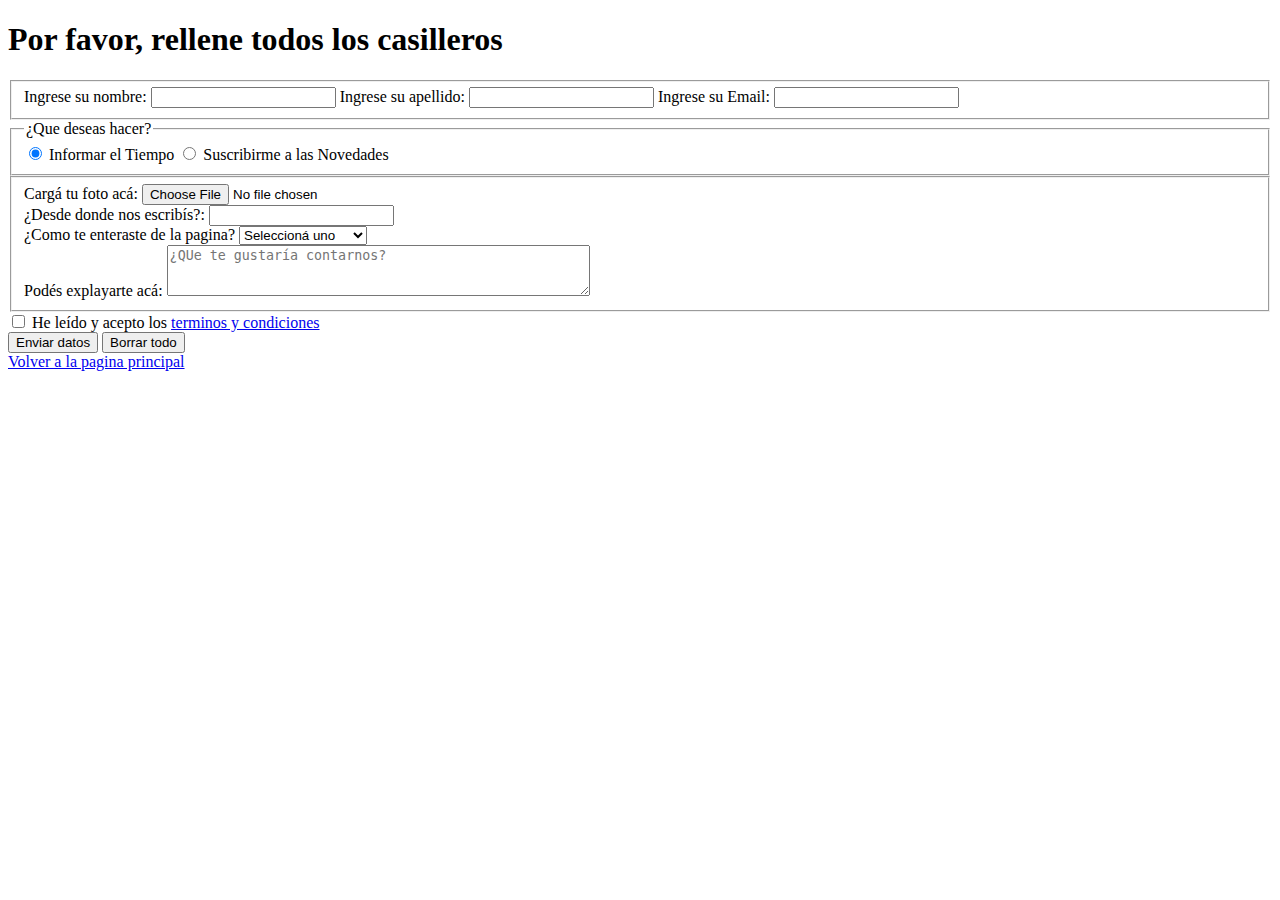
==== TP1/contacto.html @ 5fe73dc9 "Formulario + term y condiciones" ====
<!DOCTYPE html>
<html lang="en">
<head>
    <meta charset="UTF-8">
    <meta name="viewport" content="width=device-width, initial-scale=1.0">
    <!--<link rel="stylesheet" href="styles.css" />-->
    <title>Contactate con nosotros!</title>
</head>
<body>
    <h1>Por favor, rellene todos los casilleros</h1>
    <form method="post" action=""> <!--Ojo con esta linea-->
      <fieldset>
        <label for="primer-nombre">Ingrese su nombre: <input id="primer-nombre" name="primer-nombre" type="text" required /></label>
        <label for="apellido">Ingrese su apellido: <input id="apellido" name="apellido" type="text" required /></label>
        <label for="email">Ingrese su Email: <input id="email" name="email" type="email" required /></label>
        <!--<label for="contraseña">Introduzca su contraseña: <input id="contraseña" name="contraseña" type="password" pattern="[a-z0-5]{8,}" required /></label> -->
      </fieldset>
      <fieldset>
        <legend>¿Que deseas hacer?</legend>
        <label for="informar-tiempo"><input id="informar-tiempo" type="radio" name="accion-deseada" class="inline" checked /> Informar el Tiempo</label>
        <label for="suscripcion-novedades"><input id="suscripcion-novedades" type="radio" name="accion-deseada" class="inline" /> Suscribirme a las Novedades</label>
      </fieldset>
      <fieldset>
        <label for="foto-adjunta">Cargá tu foto acá: <input id="foto-adjunta" type="file" name="foto" /></label><br>
        <label for="ubicacion">¿Desde donde nos escribís?: <input id="ubicacion" type="text" name="ubicacion" /></label><br>
        <label for="conocimiento">¿Como te enteraste de la pagina?
          <select id="conocimiento" name="conocimiento">
            <option value="" selected>Seleccioná uno</option>
            <option value="1">Noticiero</option>
            <option value="2">Canal de Youtube</option>
            <option value="3">Redes Sociales</option>
            <option value="4">Email</option>
            <option value="5">Otros</option>
          </select>
        </label><br>
        <label for="area-de-texto">Podés explayarte acá:
          <textarea id="area-de-texto" name="area-de-texto" rows="3" cols="50" placeholder="¿QUe te gustaría contarnos?"></textarea>
        </label>
      </fieldset>
      <label for="terms-and-conditions">
        <input class="inline" id="terminos-y-condiciones" type="checkbox" required name="terminos-y-condiciones" /> He leído y acepto los <a href="terminos_y_condiciones.html">terminos y condiciones</a><br>
      </label>
      <input type="submit" value="Enviar datos" />
      <input type="reset" value="Borrar todo">
    </form>

    <a href="index.html">Volver a la pagina principal</a>
  </body>
</html>
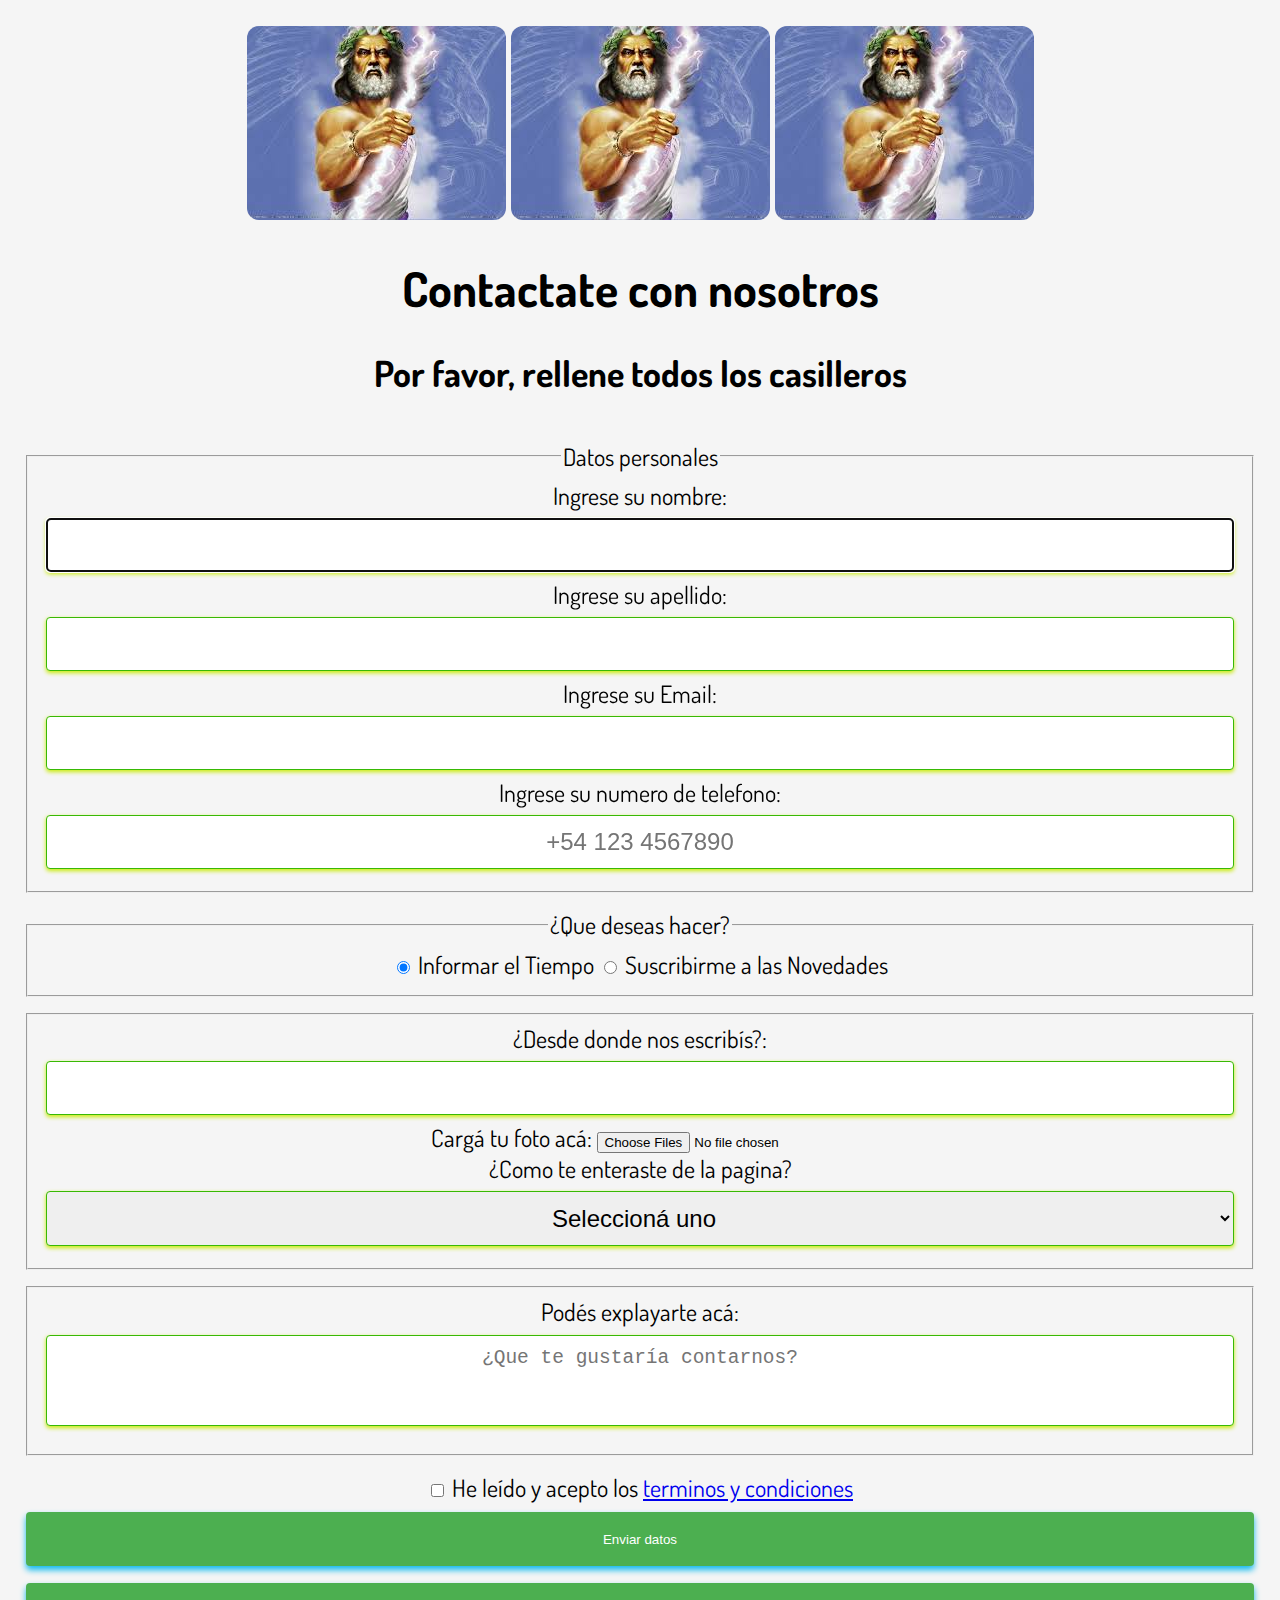
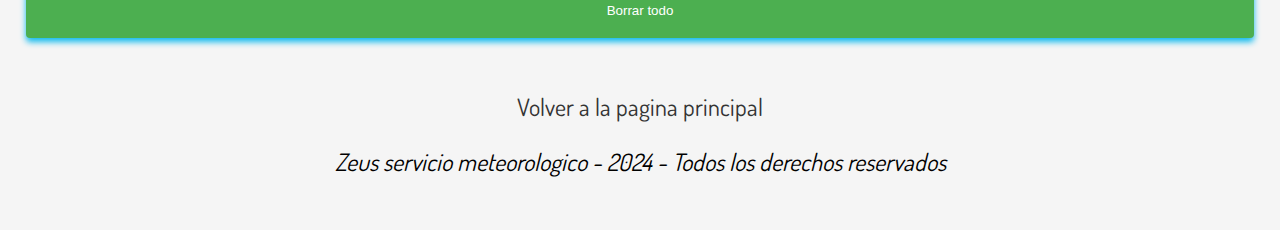
==== commit 299812b8: "Mejoramos form y terminos. Agregamos CSS a ambos" ====
--- a/TP1/contacto.html
+++ b/TP1/contacto.html
@@ -1,49 +1,94 @@
 <!DOCTYPE html>
 <html lang="en">
+
 <head>
     <meta charset="UTF-8">
     <meta name="viewport" content="width=device-width, initial-scale=1.0">
-    <!--<link rel="stylesheet" href="styles.css" />-->
+    <link rel="preconnect" href="https://fonts.googleapis.com">
+    <link rel="preconnect" href="https://fonts.gstatic.com" crossorigin>
+    <link href="https://fonts.googleapis.com/css2?family=Bebas+Neue&family=Dosis:wght@200..800&display=swap"
+        rel="stylesheet">
+    <link rel="stylesheet" href="css/contacto.css" />
     <title>Contactate con nosotros!</title>
+    <link rel="icon" type="image/x-icon" href="img/favicon.ico"> <!--- añadimos el favicon --->
 </head>
+
 <body>
-    <h1>Por favor, rellene todos los casilleros</h1>
-    <form method="post" action=""> <!--Ojo con esta linea-->
-      <fieldset>
-        <label for="primer-nombre">Ingrese su nombre: <input id="primer-nombre" name="primer-nombre" type="text" required /></label>
-        <label for="apellido">Ingrese su apellido: <input id="apellido" name="apellido" type="text" required /></label>
-        <label for="email">Ingrese su Email: <input id="email" name="email" type="email" required /></label>
-        <!--<label for="contraseña">Introduzca su contraseña: <input id="contraseña" name="contraseña" type="password" pattern="[a-z0-5]{8,}" required /></label> -->
-      </fieldset>
-      <fieldset>
-        <legend>¿Que deseas hacer?</legend>
-        <label for="informar-tiempo"><input id="informar-tiempo" type="radio" name="accion-deseada" class="inline" checked /> Informar el Tiempo</label>
-        <label for="suscripcion-novedades"><input id="suscripcion-novedades" type="radio" name="accion-deseada" class="inline" /> Suscribirme a las Novedades</label>
-      </fieldset>
-      <fieldset>
-        <label for="foto-adjunta">Cargá tu foto acá: <input id="foto-adjunta" type="file" name="foto" /></label><br>
-        <label for="ubicacion">¿Desde donde nos escribís?: <input id="ubicacion" type="text" name="ubicacion" /></label><br>
-        <label for="conocimiento">¿Como te enteraste de la pagina?
-          <select id="conocimiento" name="conocimiento">
-            <option value="" selected>Seleccioná uno</option>
-            <option value="1">Noticiero</option>
-            <option value="2">Canal de Youtube</option>
-            <option value="3">Redes Sociales</option>
-            <option value="4">Email</option>
-            <option value="5">Otros</option>
-          </select>
-        </label><br>
-        <label for="area-de-texto">Podés explayarte acá:
-          <textarea id="area-de-texto" name="area-de-texto" rows="3" cols="50" placeholder="¿QUe te gustaría contarnos?"></textarea>
+
+    <!--method: es preferible post a get por la informacion personal que se manda en el formulario // target: el predeterminado es self, pero para una mejor experiencia, mejor es blank-->
+    <HEADER>
+        <img src="img/zeus_para_tp.jpeg" alt="Un Zeus mitologico" class="imagen_zeus">
+        <img src="img/zeus_para_tp.jpeg" alt="Un Zeus mitologico" class="imagen_zeus">
+        <img src="img/zeus_para_tp.jpeg" alt="Un Zeus mitologico" class="imagen_zeus">
+        <h1 class="encabezadoh1">Contactate con nosotros</h1>
+        <h2 class="encabezadoh2">Por favor, rellene todos los casilleros</h2>
+    </HEADER>
+
+    <div>
+
+        <form name="formulario_de_contacto" action="" method="post" target="_blank" autocomplete="on"></form>
+
+        <fieldset class="datos_personales">
+            <legend>Datos personales</legend>
+            <label for="primer_nombre">Ingrese su nombre: <br>
+                <input id="primer_nombre" name="primer_nombre" type="text" autofocus /></label>
+            <label for="apellido">Ingrese su apellido: <br>
+                <input id="apellido" name="apellido" type="text" /></label>
+            <label for="email">Ingrese su Email: <br>
+                <input id="email" name="email" type="email" /></label>
+            <label for="numero_telefono">Ingrese su numero de telefono: <br>
+                <input id="numero_telefono" name="numero_telefono" type="tel" pattern="[0-9]{2}-[0-9]{3}-[0-9]{7}"
+                    maxlength="13" placeholder="+54 123 4567890" /></label>
+        </fieldset>
+
+        <fieldset class="que_desea">
+            <legend>¿Que deseas hacer?</legend>
+            <label for="informar_tiempo"><input id="informar_tiempo" type="radio" name="accion_deseada" checked />
+                Informar el Tiempo</label>
+            <label for="suscripcion_novedades"><input id="suscripcion_novedades" type="radio" name="accion_deseada" />
+                Suscribirme a las Novedades</label>
+        </fieldset>
+
+        <fieldset class="desde_donde">
+            <label for="ubicacion">¿Desde donde nos escribís?: <input id="ubicacion" type="text"
+                    name="ubicacion" /></label><br>
+            <label for="foto_adjunta">Cargá tu foto acá: <input id="foto_adjunta" name="foto_adjunta" type="file" 
+                    multiple /></label><br>
+            <label for="conocimiento">¿Como te enteraste de la pagina?
+                <select id="conocimiento" name="conocimiento">
+                    <option value="" selected>Seleccioná uno</option>
+                    <option value="1">Noticiero</option>
+                    <option value="2">Canal de Youtube</option>
+                    <option value="3">Redes Sociales</option>
+                    <option value="4">Email</option>
+                    <option value="5">Otros</option>
+                </select>
+            </label>
+        </fieldset>
+
+        <fieldset class="comentarios">
+             <label for="area_de_texto">Podés explayarte acá:
+                <textarea id="area_de_texto" name="area_de_texto" rows="3" cols="50"
+                    placeholder="¿Que te gustaría contarnos?"></textarea>
+            </label>
+        </fieldset>
+
+        <label class="terminos" for="terms_y_condiciones">
+            <input id="terms_y_condiciones" type="checkbox" name="terms_y_condiciones" required />
+            He leído y acepto los <a href="terminos_y_condiciones.html">terminos y condiciones</a><br>
         </label>
-      </fieldset>
-      <label for="terms-and-conditions">
-        <input class="inline" id="terminos-y-condiciones" type="checkbox" required name="terminos-y-condiciones" /> He leído y acepto los <a href="terminos_y_condiciones.html">terminos y condiciones</a><br>
-      </label>
-      <input type="submit" value="Enviar datos" />
-      <input type="reset" value="Borrar todo">
-    </form>
+        <input class="boton1" type="submit" onclick="alert('Esto enviara los datos')" value="Enviar datos" />
+        <input class="boton2" type="reset" onclick="alert('Esto borrara todos los datos')" value="Borrar todo">
+        </form>
+    </div>
 
-    <a href="index.html">Volver a la pagina principal</a>
-  </body>
+    <footer>
+        <a href="index.html">Volver a la pagina principal</a>
+        <p class="legal">Zeus servicio meteorologico - 2024 - Todos los derechos reservados</p>
+
+    </footer>
+
+
+</body>
+
 </html>--- a/TP1/css/contacto.css
+++ b/TP1/css/contacto.css
@@ -0,0 +1,143 @@
+body {
+    font-family: 'Dosis', sans-serif;
+    font-size: 150%;
+    background-color: #f5f5f5; 
+    text-align: center;
+    margin: 0;
+    padding: 2%;
+}
+
+img {
+    max-width: 100%;
+    border-radius: 0.5em;
+    margin: auto;
+}
+
+form {
+    max-width: 75%; 
+    margin: 0 auto;
+}
+
+/* Encabezados */
+header {
+    margin-bottom: 5vh;
+}
+
+.encabezadoh1 {
+    font-size: 2em; 
+}
+
+.encabezadoh2 {
+    font-size: 1.5em; 
+}
+
+/* Inputs, Texto */
+input[type="text"],
+input[type="email"],
+input[type="tel"],
+textarea,
+select {
+    width: 100%;
+    padding: 1%;
+    margin: 0.6% 0;
+    box-sizing: border-box;
+    border: 1px solid rgb(56, 185, 5);
+    border-radius: 4px;
+    text-align: center;
+    font-size: 1em;
+    box-shadow: 0 2px 4px 0 rgba(200, 235, 4, 1);
+}
+
+textarea {
+    resize: none; /* Esto le saca la solapa al area de texto y el usuario no podra redimensionarla*/
+}
+
+
+/* Botones (tienen clases pero los llamamos asi) */
+input[type="submit"],
+input[type="reset"] {
+    background-color: rgb(76, 175, 80); 
+    color: white;
+    padding: 1.6% 2.1%;
+    margin: 0.7% 0;
+    border: none;
+    border-radius: 4px;
+    cursor: pointer;
+    width: 100%;
+    transition: background-color 0.3s;
+    box-shadow: 0 4px 6px 0 rgba(15, 186, 238);
+}
+
+input[type="submit"]:hover,
+input[type="reset"]:hover {
+    background-color: rgb(69, 160, 73); /* Cambia de color cuando pasa el mouse */
+    box-shadow: 0 4px 6px rgba(28, 17, 170, 1);
+}
+
+input[type="submit"]:active,
+input[type="reset"]:active {
+    background-color: rgb(175, 108, 27); /* Cambia de color al hacer click */
+
+}
+fieldset {
+    margin: 1.3% 0 1.3% 0;
+}
+
+/* Pie de pagina */
+footer {
+    margin-top: 5vh;
+}
+
+footer a {
+    color: rgb(51, 51, 51);
+    text-decoration: none;
+}
+
+footer a:hover {
+    text-decoration: underline;
+}
+
+a:active {
+    color: rgb(79, 38, 228);
+}
+
+.legal {
+    font-style: italic;
+}
+
+
+/* Media query pequeña (celulares) */
+@media only screen and (max-width: 600px) {
+    body {
+        background-color: rgb(212, 228, 255);
+        font-size: 1.1em;
+    }
+
+    form {
+        padding: 10px;
+    }
+    img {
+        max-width: 50vw;
+        border-radius: 0.4em;
+    }
+    .encabezadoh1 {
+        font-size: 1.5em; 
+    }
+    .encabezadoh2 {
+        font-size: 1em; 
+    }
+    input[type="text"],
+    input[type="email"],
+    input[type="tel"],
+    textarea,
+    select {
+        width: 100%;
+        padding: 8px;
+        margin: 3px 0;
+        font-size: 90%; 
+    }
+    footer {
+        margin-top: 4vh;
+    }
+}
+
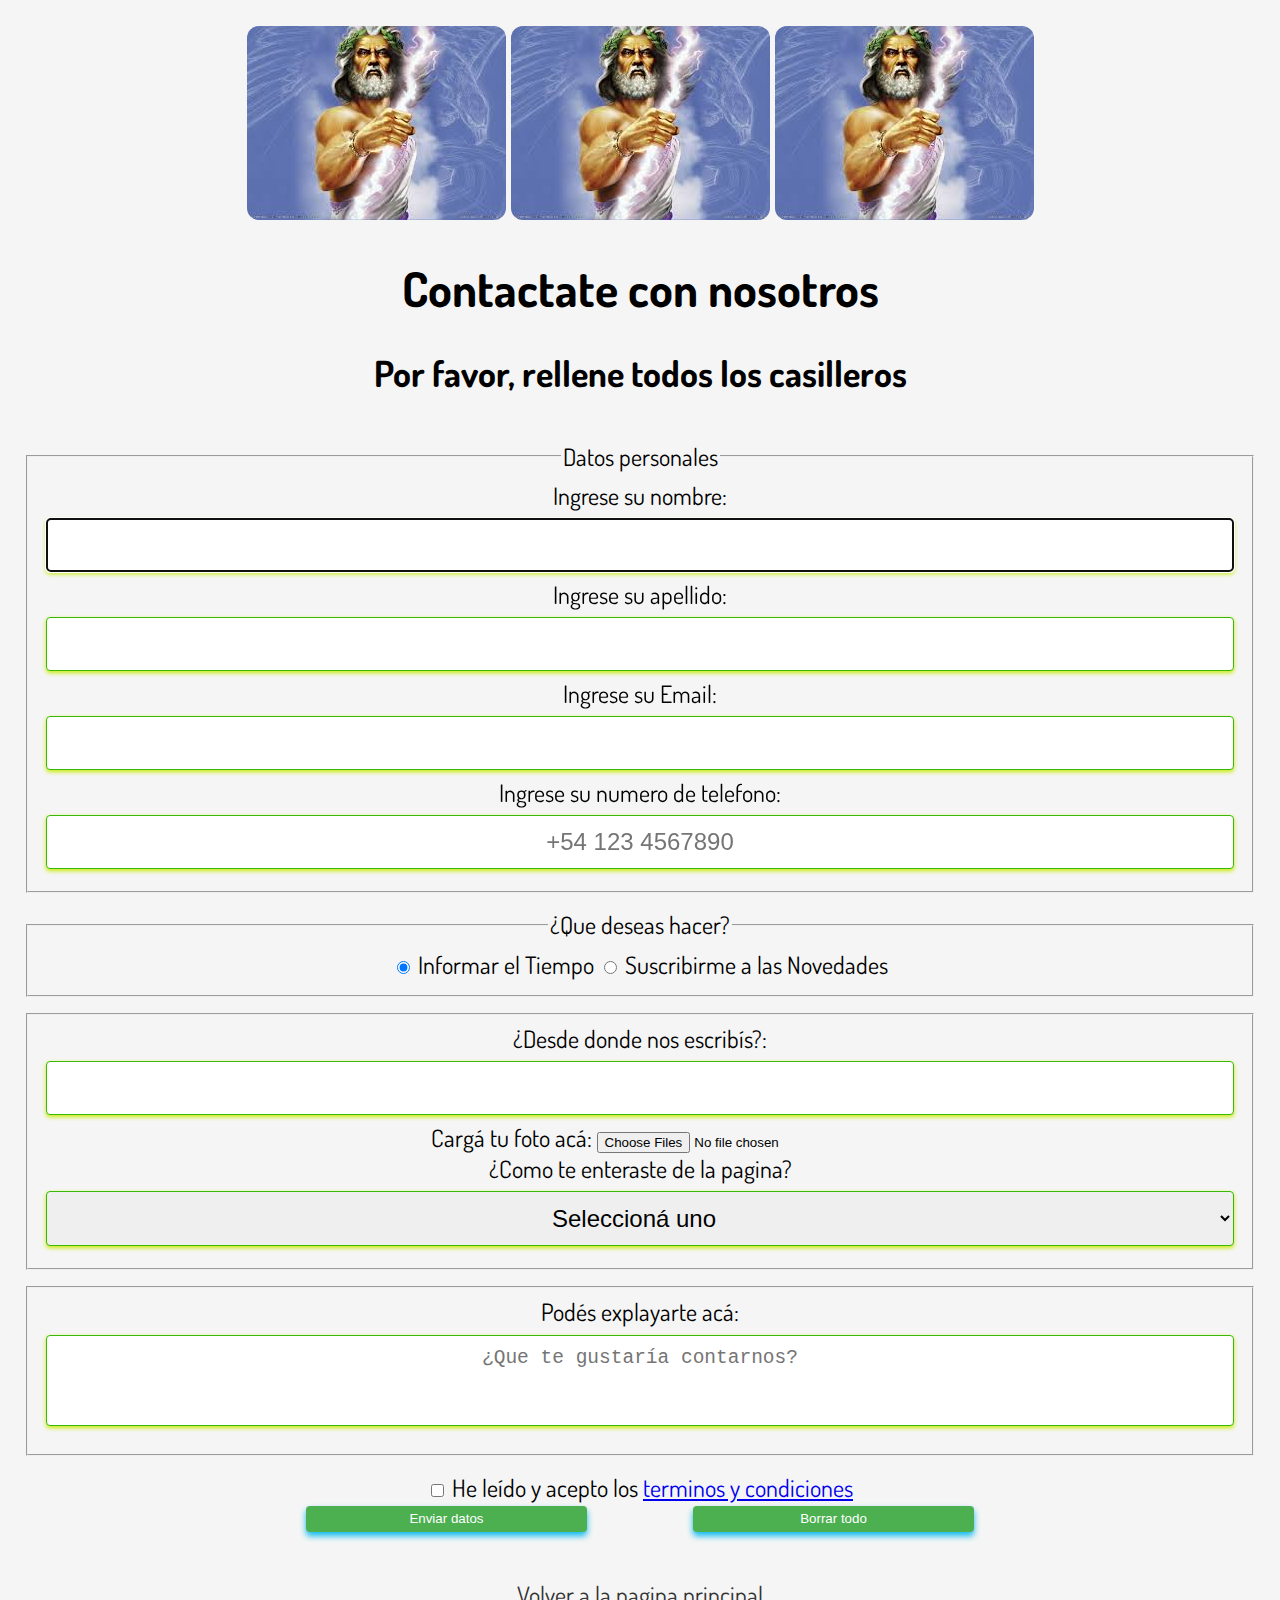
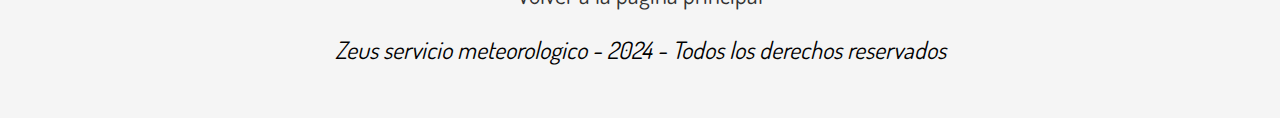
==== commit 8073cc0d: "Agregamos pagina acerca_de. Editamos CSS." ====
--- a/TP1/contacto.html
+++ b/TP1/contacto.html
@@ -77,15 +77,16 @@
             <input id="terms_y_condiciones" type="checkbox" name="terms_y_condiciones" required />
             He leído y acepto los <a href="terminos_y_condiciones.html">terminos y condiciones</a><br>
         </label>
+        <div class="contenedor_botones">
         <input class="boton1" type="submit" onclick="alert('Esto enviara los datos')" value="Enviar datos" />
         <input class="boton2" type="reset" onclick="alert('Esto borrara todos los datos')" value="Borrar todo">
+        </div>
         </form>
     </div>
 
     <footer>
         <a href="index.html">Volver a la pagina principal</a>
         <p class="legal">Zeus servicio meteorologico - 2024 - Todos los derechos reservados</p>
-
     </footer>
 
 
--- a/TP1/css/contacto.css
+++ b/TP1/css/contacto.css
@@ -56,6 +56,7 @@
 /* Botones (tienen clases pero los llamamos asi) */
 input[type="submit"],
 input[type="reset"] {
+    width: 80%;
     background-color: rgb(76, 175, 80); 
     color: white;
     padding: 1.6% 2.1%;
@@ -63,9 +64,17 @@
     border: none;
     border-radius: 4px;
     cursor: pointer;
-    width: 100%;
     transition: background-color 0.3s;
     box-shadow: 0 4px 6px 0 rgba(15, 186, 238);
+    justify-self: center; /*alineamos los items de las celdas al medio*/
+}
+
+.contenedor_botones {
+    display: grid; /*aplicamos grid a los dos botones*/
+    grid-template-columns: repeat(2, 1fr);
+    gap: 5%;
+    width: 60%;
+    margin: 0 auto;
 }
 
 input[type="submit"]:hover,
@@ -106,7 +115,7 @@
 }
 
 
-/* Media query pequeña (celulares) */
+/* Media query (celulares) */
 @media only screen and (max-width: 600px) {
     body {
         background-color: rgb(212, 228, 255);
